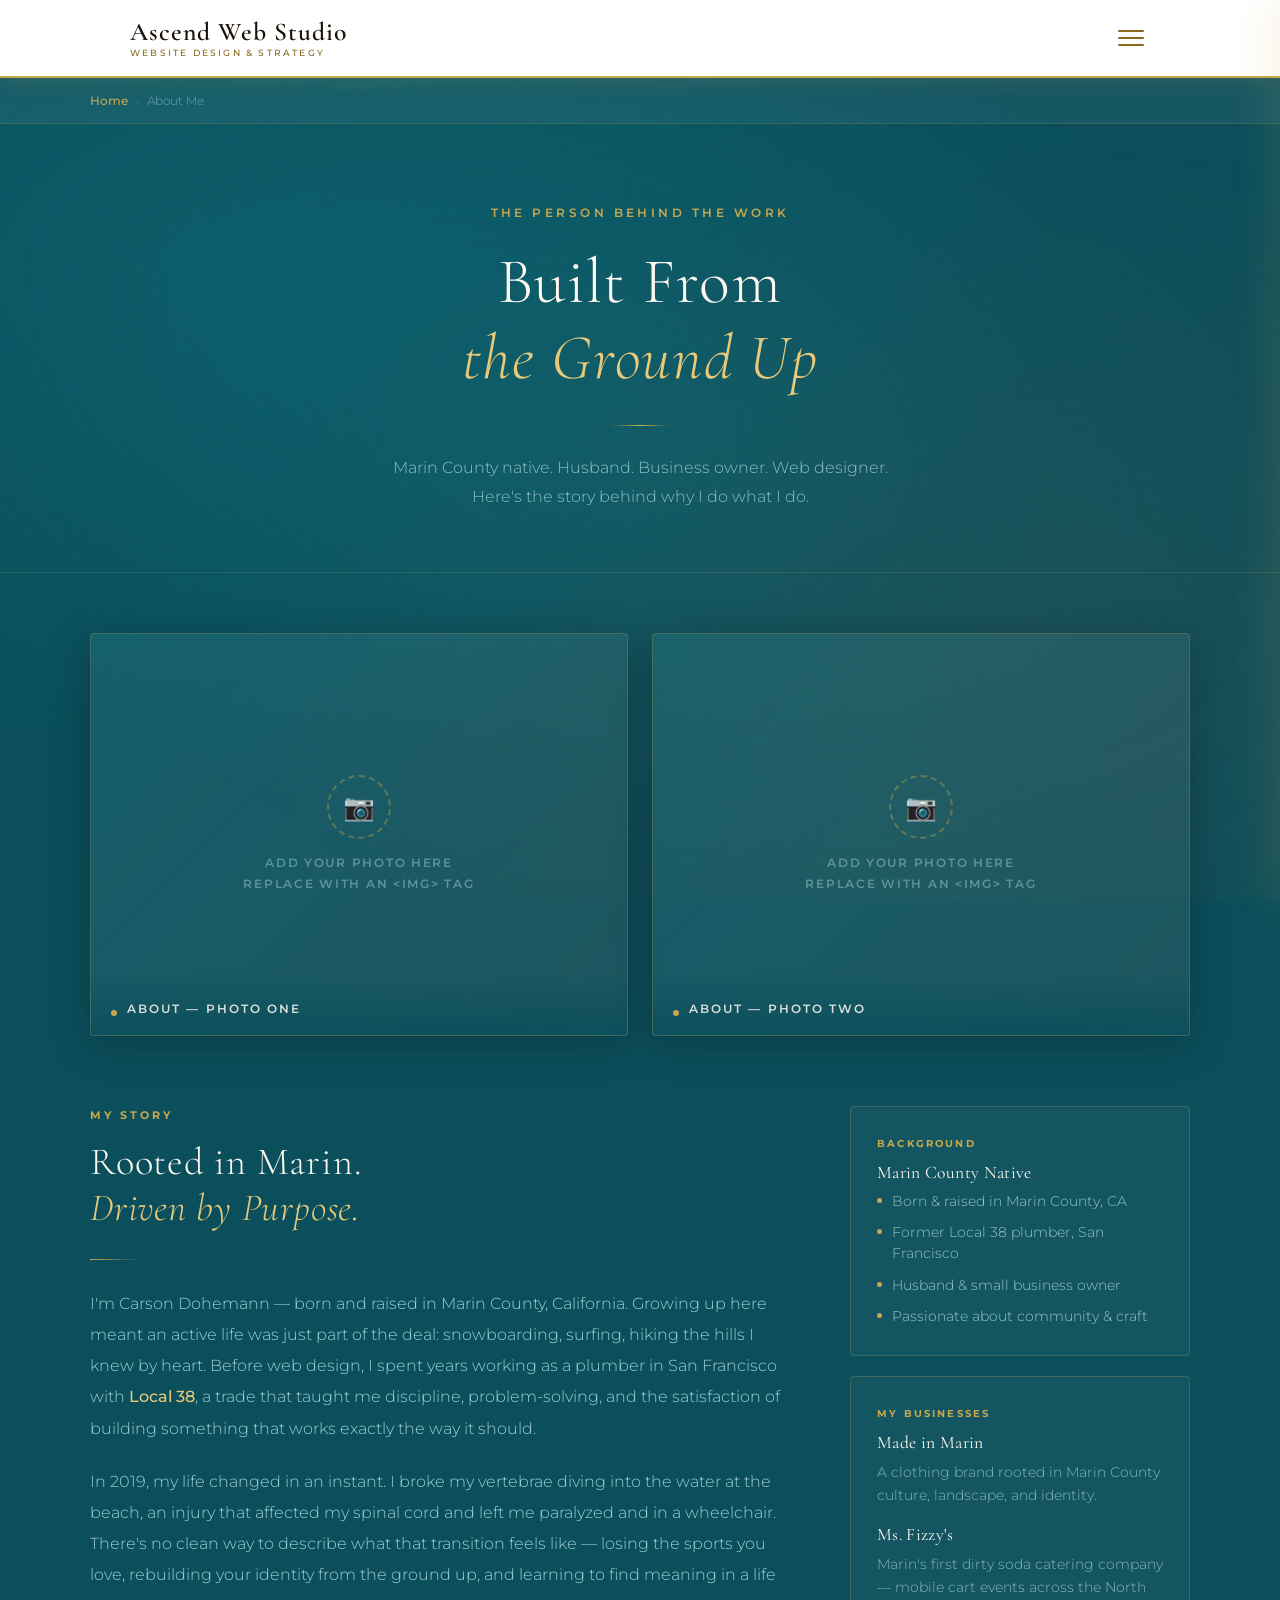
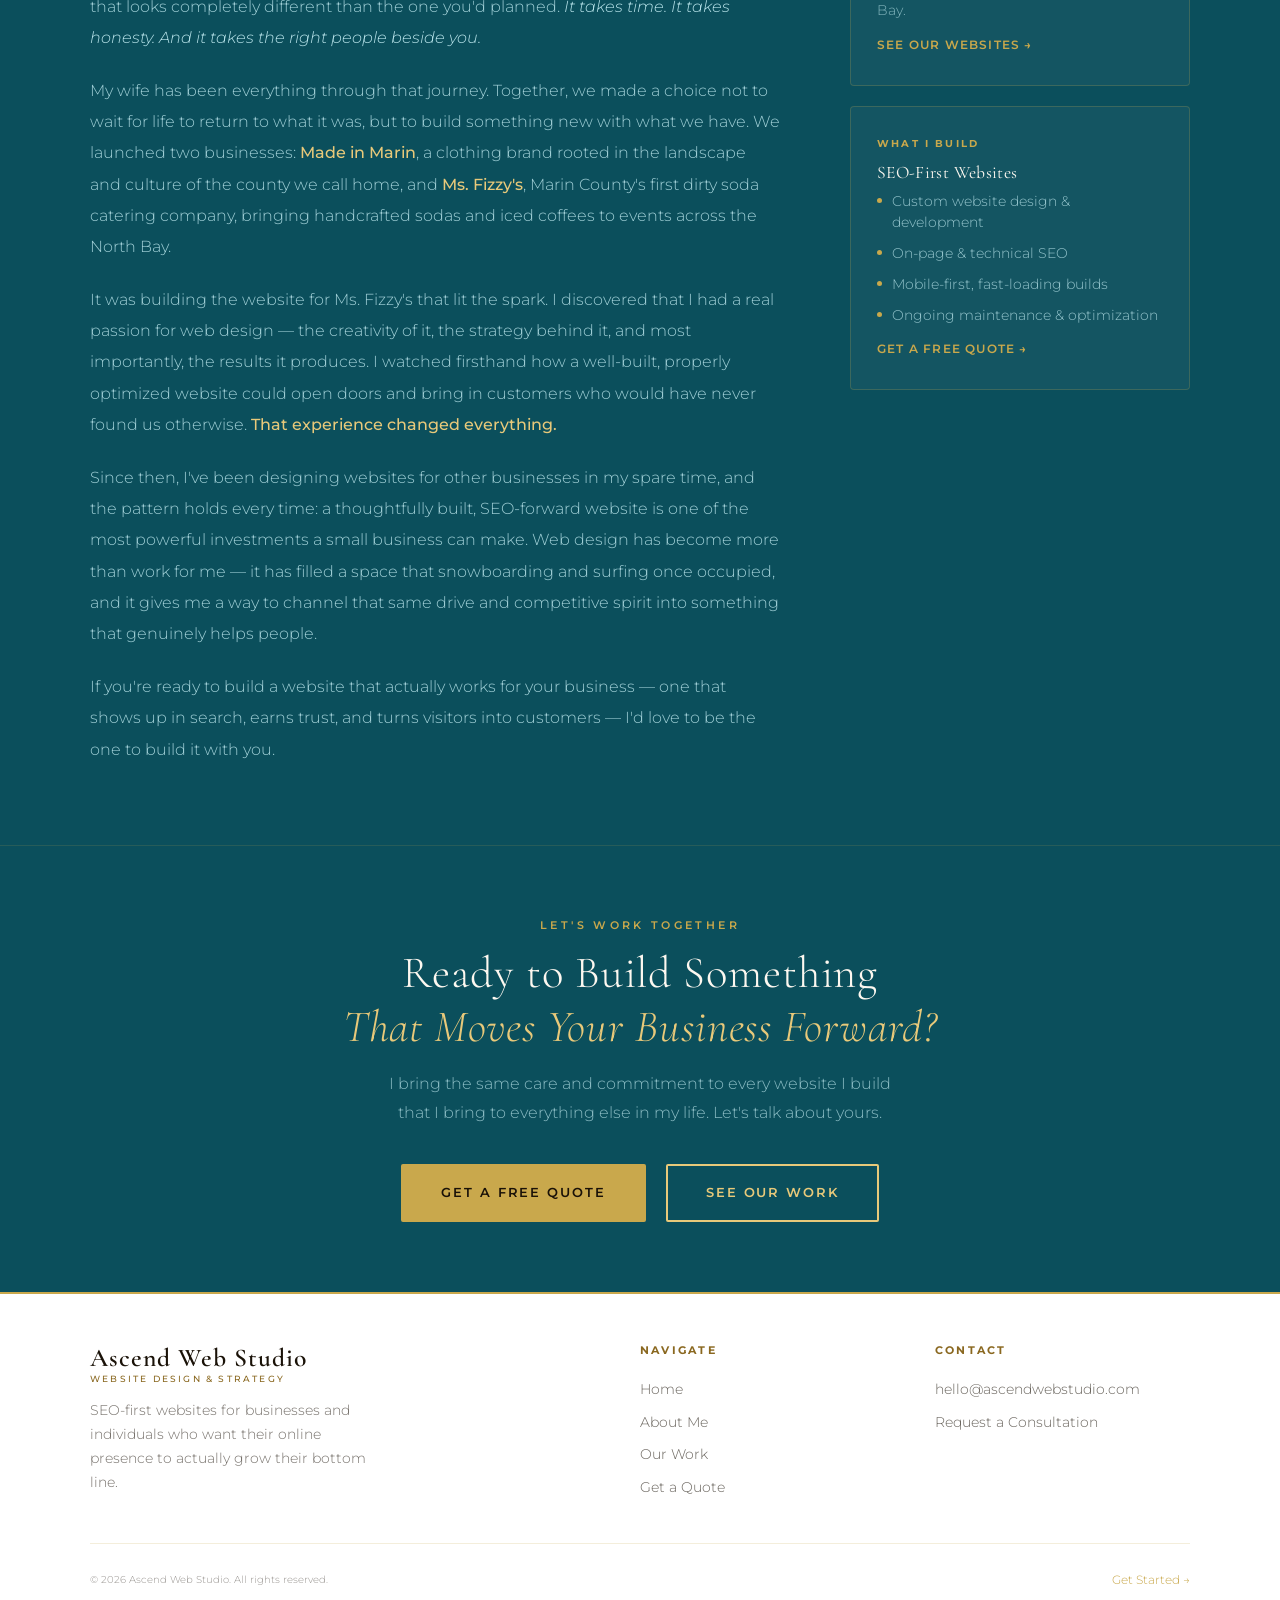
==== about.html @ d716c90d "Add about.html with personal and business details" ====
<!DOCTYPE html>
<html lang="en">
<head>
  <meta charset="UTF-8" />
  <meta name="viewport" content="width=device-width, initial-scale=1.0" />

  <!-- ══ Primary SEO ══ -->
  <title>About Carson Dohemann | Ascend Web Studio</title>
  <meta name="description" content="Meet Carson Dohemann — Marin County native, web designer, and founder of Ascend Web Studio. A story of resilience, passion, and building websites that grow businesses." />
  <meta name="keywords" content="Carson Dohemann, web designer Marin County, about Ascend Web Studio, SEO web design, Marin County web developer" />
  <meta name="robots" content="index, follow" />
  <link rel="canonical" href="https://ascendwebstudio.com/about.html" />
  <meta name="author" content="Carson Dohemann" />

  <!-- ══ Open Graph ══ -->
  <meta property="og:type" content="profile" />
  <meta property="og:url" content="https://ascendwebstudio.com/about.html" />
  <meta property="og:title" content="About Carson Dohemann | Ascend Web Studio" />
  <meta property="og:description" content="Marin County native, web designer, and founder of Ascend Web Studio. A story of resilience, passion, and building websites that grow real businesses." />
  <meta property="og:image" content="https://ascendwebstudio.com/og-image.jpg" />
  <meta property="og:locale" content="en_US" />
  <meta property="og:site_name" content="Ascend Web Studio" />

  <!-- ══ Twitter / X Card ══ -->
  <meta name="twitter:card" content="summary_large_image" />
  <meta name="twitter:title" content="About Carson Dohemann | Ascend Web Studio" />
  <meta name="twitter:description" content="Marin County native, web designer, and founder of Ascend Web Studio." />
  <meta name="twitter:image" content="https://ascendwebstudio.com/og-image.jpg" />

  <!-- ══ Mobile & PWA ══ -->
  <meta name="theme-color" content="#0b4f5c" />
  <meta name="apple-mobile-web-app-capable" content="yes" />
  <meta name="apple-mobile-web-app-title" content="Ascend Web Studio" />

  <!-- ══ Fonts ══ -->
  <link rel="preconnect" href="https://fonts.googleapis.com" />
  <link rel="preconnect" href="https://fonts.gstatic.com" crossorigin />
  <link href="https://fonts.googleapis.com/css2?family=Cormorant+Garamond:ital,wght@0,300;0,400;0,600;1,300;1,400&family=Montserrat:wght@300;400;500;600;700&display=swap" rel="stylesheet" />

  <link rel="stylesheet" href="style.css" />

  <!-- ══ Structured Data: Person ══ -->
  <script type="application/ld+json">
  {
    "@context": "https://schema.org",
    "@type": "Person",
    "name": "Carson Dohemann",
    "jobTitle": "Web Designer & SEO Strategist",
    "description": "Marin County native and founder of Ascend Web Studio, building SEO-first websites for small businesses.",
    "url": "https://ascendwebstudio.com/about.html",
    "worksFor": {
      "@type": "Organization",
      "name": "Ascend Web Studio",
      "url": "https://ascendwebstudio.com"
    },
    "knowsAbout": ["SEO", "Web Design", "Website Maintenance", "Small Business Marketing"],
    "address": {
      "@type": "PostalAddress",
      "addressRegion": "CA",
      "addressLocality": "Marin County",
      "addressCountry": "US"
    }
  }
  </script>

  <!-- ══ Breadcrumb Schema ══ -->
  <script type="application/ld+json">
  {
    "@context": "https://schema.org",
    "@type": "BreadcrumbList",
    "itemListElement": [
      {
        "@type": "ListItem",
        "position": 1,
        "name": "Home",
        "item": "https://ascendwebstudio.com/"
      },
      {
        "@type": "ListItem",
        "position": 2,
        "name": "About",
        "item": "https://ascendwebstudio.com/about.html"
      }
    ]
  }
  </script>

  <style>
    /* ══════════════════════════════════════════
       ABOUT PAGE — teal body, gold & white accents
       ══════════════════════════════════════════ */

    /* ── Breadcrumb ── */
    .breadcrumb {
      background: rgba(255,255,255,0.05);
      border-bottom: 1px solid rgba(201,168,76,0.2);
      padding: 12px 40px;
      position: relative;
      z-index: 1;
    }
    .breadcrumb-inner {
      max-width: var(--max-width);
      margin: 0 auto;
      display: flex;
      align-items: center;
      gap: 8px;
      font-size: 0.78rem;
      color: rgba(192,234,240,0.5);
      font-family: var(--font-body);
    }
    .breadcrumb-inner a { color: var(--gold); font-weight: 500; }
    .breadcrumb-inner a:hover { color: var(--gold-light); }
    .breadcrumb-sep { color: rgba(192,234,240,0.3); }

    /* ── Page Hero ── */
    .about-page-hero {
      padding: 80px 40px 60px;
      text-align: center;
      position: relative;
      z-index: 1;
      border-bottom: 1px solid rgba(201,168,76,0.15);
    }
    .about-page-hero h1 {
      color: var(--cream);
      margin-bottom: 14px;
    }
    .about-page-hero h1 em {
      font-style: italic;
      color: var(--gold-light);
    }
    .about-page-hero p {
      color: rgba(192,234,240,0.7);
      max-width: 540px;
      margin: 0 auto;
    }

    /* ── Photo pair ── */
    .photo-section {
      padding: 60px 40px 0;
      position: relative;
      z-index: 1;
    }
    .photo-grid {
      max-width: var(--max-width);
      margin: 0 auto;
      display: grid;
      grid-template-columns: 1fr 1fr;
      gap: 24px;
    }
    .photo-card {
      position: relative;
      border-radius: 4px;
      overflow: hidden;
      border: 1px solid rgba(201,168,76,0.25);
      box-shadow: 0 8px 40px rgba(0,0,0,0.25);
      aspect-ratio: 4 / 3;
      background: rgba(255,255,255,0.04);
    }
    .photo-card img {
      width: 100%;
      height: 100%;
      object-fit: cover;
      display: block;
      transition: transform 0.5s ease;
    }
    .photo-card:hover img {
      transform: scale(1.03);
    }
    /* Placeholder when no real photo yet */
    .photo-placeholder {
      width: 100%;
      height: 100%;
      display: flex;
      flex-direction: column;
      align-items: center;
      justify-content: center;
      gap: 14px;
      background: linear-gradient(135deg, rgba(26,154,170,0.12), rgba(139,94,60,0.08));
      min-height: 280px;
    }
    .photo-placeholder-icon {
      width: 64px;
      height: 64px;
      border-radius: 50%;
      border: 2px dashed rgba(201,168,76,0.4);
      display: flex;
      align-items: center;
      justify-content: center;
      font-size: 1.6rem;
    }
    .photo-placeholder p {
      font-size: 0.72rem;
      font-weight: 600;
      letter-spacing: 0.15em;
      text-transform: uppercase;
      color: rgba(192,234,240,0.4);
      text-align: center;
      padding: 0 20px;
    }
    /* Caption bar */
    .photo-caption {
      position: absolute;
      bottom: 0;
      left: 0;
      right: 0;
      background: linear-gradient(to top, rgba(11,79,92,0.92) 0%, transparent 100%);
      padding: 28px 20px 16px;
      display: flex;
      align-items: flex-end;
      gap: 10px;
    }
    .photo-caption-dot {
      width: 6px;
      height: 6px;
      border-radius: 50%;
      background: var(--gold);
      flex-shrink: 0;
      margin-bottom: 3px;
    }
    .photo-caption-text {
      font-family: var(--font-body);
      font-size: 0.72rem;
      font-weight: 600;
      letter-spacing: 0.18em;
      text-transform: uppercase;
      color: rgba(253,248,240,0.85);
    }

    /* ── Story section ── */
    .story-section {
      padding: 70px 40px 80px;
      position: relative;
      z-index: 1;
    }
    .story-inner {
      max-width: var(--max-width);
      margin: 0 auto;
      display: grid;
      grid-template-columns: 1fr 340px;
      gap: 70px;
      align-items: start;
    }

    /* Main story text */
    .story-text {}
    .story-eyebrow {
      font-family: var(--font-body);
      font-size: 0.68rem;
      font-weight: 700;
      letter-spacing: 0.28em;
      text-transform: uppercase;
      color: var(--gold);
      display: block;
      margin-bottom: 14px;
    }
    .story-text h2 {
      color: var(--cream);
      margin-bottom: 28px;
      font-size: clamp(1.8rem, 3vw, 2.4rem);
    }
    .story-text h2 em {
      font-style: italic;
      color: var(--gold-light);
    }
    .story-divider {
      width: 50px;
      height: 1px;
      background: linear-gradient(to right, var(--gold), transparent);
      margin-bottom: 28px;
    }
    .story-body p {
      color: rgba(192,234,240,0.82);
      font-size: 1rem;
      line-height: 1.95;
      margin-bottom: 22px;
    }
    .story-body p:last-child { margin-bottom: 0; }
    .story-body strong {
      color: var(--gold-light);
      font-weight: 500;
    }
    .story-body em {
      font-style: italic;
      color: rgba(192,234,240,0.95);
    }

    /* Sidebar */
    .story-sidebar {
      display: flex;
      flex-direction: column;
      gap: 20px;
    }
    .sidebar-card {
      background: rgba(255,255,255,0.04);
      border: 1px solid rgba(201,168,76,0.22);
      border-radius: 4px;
      padding: 28px 26px;
      transition: border-color 0.3s ease;
    }
    .sidebar-card:hover {
      border-color: rgba(201,168,76,0.45);
    }
    .sidebar-card-label {
      font-family: var(--font-body);
      font-size: 0.62rem;
      font-weight: 700;
      letter-spacing: 0.22em;
      text-transform: uppercase;
      color: var(--gold);
      display: block;
      margin-bottom: 10px;
    }
    .sidebar-card h3 {
      font-family: var(--font-display);
      font-size: 1.1rem;
      font-weight: 400;
      color: var(--cream);
      margin-bottom: 8px;
    }
    .sidebar-card p {
      font-size: 0.86rem;
      color: rgba(192,234,240,0.65);
      line-height: 1.7;
    }
    .sidebar-card a {
      display: inline-flex;
      align-items: center;
      gap: 6px;
      font-size: 0.75rem;
      font-weight: 600;
      letter-spacing: 0.1em;
      text-transform: uppercase;
      color: var(--gold);
      margin-top: 12px;
      transition: gap 0.2s ease;
    }
    .sidebar-card a:hover { gap: 10px; }

    /* Values list */
    .values-list {
      list-style: none;
      display: flex;
      flex-direction: column;
      gap: 10px;
      margin-top: 4px;
    }
    .values-list li {
      display: flex;
      align-items: flex-start;
      gap: 10px;
      font-size: 0.88rem;
      color: rgba(192,234,240,0.75);
      line-height: 1.5;
    }
    .values-list li::before {
      content: '';
      width: 5px;
      height: 5px;
      border-radius: 50%;
      background: var(--gold);
      flex-shrink: 0;
      margin-top: 7px;
    }

    /* ── CTA strip ── */
    .about-cta {
      padding: 70px 40px;
      text-align: center;
      border-top: 1px solid rgba(201,168,76,0.15);
      position: relative;
      z-index: 1;
    }
    .about-cta h2 {
      color: var(--cream);
      margin-bottom: 16px;
    }
    .about-cta h2 em {
      font-style: italic;
      color: var(--gold-light);
    }
    .about-cta p {
      color: rgba(192,234,240,0.7);
      max-width: 520px;
      margin: 0 auto 36px;
    }

    /* ── Responsive ── */
    @media (max-width: 900px) {
      .story-inner {
        grid-template-columns: 1fr;
        gap: 40px;
      }
      .story-sidebar {
        flex-direction: row;
        flex-wrap: wrap;
      }
      .sidebar-card { flex: 1 1 240px; }
    }

    @media (max-width: 640px) {
      .photo-grid {
        grid-template-columns: 1fr;
        gap: 16px;
      }
      .photo-section { padding: 40px 16px 0; }
      .story-section { padding: 50px 16px 60px; }
      .about-page-hero { padding: 60px 20px 50px; }
      .about-cta { padding: 50px 20px; }
      .breadcrumb { padding: 10px 20px; }
      .story-sidebar { flex-direction: column; }
    }
  </style>
</head>

<body>

  <a href="#main-content" class="skip-link">Skip to main content</a>

  <!-- ══════════════════ HEADER ══════════════════ -->
  <header role="banner">
    <div class="header-inner">
      <a href="index.html" class="logo" aria-label="Ascend Web Studio — Go to homepage">
        Ascend Web Studio
        <span>Website Design &amp; Strategy</span>
      </a>
      <button
        class="hamburger"
        id="hamburger"
        aria-label="Open navigation menu"
        aria-expanded="false"
        aria-controls="navDropdown">
        <span class="bar" aria-hidden="true"></span>
        <span class="bar" aria-hidden="true"></span>
        <span class="bar" aria-hidden="true"></span>
      </button>
    </div>
  </header>

  <div class="nav-overlay" id="navOverlay" aria-hidden="true"></div>
  <nav class="nav-dropdown" id="navDropdown" aria-label="Primary navigation" aria-hidden="true">
    <a href="index.html">Home</a>
    <a href="about.html" aria-current="page">About Me</a>
    <a href="references.html">Our Work</a>
    <a href="quote.html" class="nav-cta">Get a Quote</a>
  </nav>

  <!-- ══════════════════ MAIN ══════════════════ -->
  <main id="main-content">

    <!-- Breadcrumb -->
    <nav class="breadcrumb" aria-label="Breadcrumb">
      <div class="breadcrumb-inner">
        <a href="index.html">Home</a>
        <span class="breadcrumb-sep" aria-hidden="true">›</span>
        <span aria-current="page">About Me</span>
      </div>
    </nav>

    <!-- Page Hero -->
    <section class="about-page-hero" aria-labelledby="about-heading">
      <span class="hero-eyebrow reveal">The Person Behind the Work</span>
      <h1 class="reveal" id="about-heading">
        Built From<br><em>the Ground Up</em>
      </h1>
      <div class="hero-divider reveal" aria-hidden="true"></div>
      <p class="reveal">
        Marin County native. Husband. Business owner. Web designer.
        Here's the story behind why I do what I do.
      </p>
    </section>

    <!-- Photos -->
    <section class="photo-section" aria-label="Photos of Carson Dohemann">
      <div class="photo-grid">

        <figure class="photo-card reveal">
          <!--
            PHOTO 1: Replace the div below with:
            <img src="your-photo-1.jpg" alt="Carson Dohemann — [describe the photo]" loading="lazy" />
          -->
          <div class="photo-placeholder" role="img" aria-label="Photo placeholder — About Photo One">
            <div class="photo-placeholder-icon" aria-hidden="true">📷</div>
            <p>Add your photo here<br>replace with an &lt;img&gt; tag</p>
          </div>
          <figcaption class="photo-caption">
            <span class="photo-caption-dot" aria-hidden="true"></span>
            <span class="photo-caption-text">About — Photo One</span>
          </figcaption>
        </figure>

        <figure class="photo-card reveal">
          <!--
            PHOTO 2: Replace the div below with:
            <img src="your-photo-2.jpg" alt="Carson Dohemann — [describe the photo]" loading="lazy" />
          -->
          <div class="photo-placeholder" role="img" aria-label="Photo placeholder — About Photo Two">
            <div class="photo-placeholder-icon" aria-hidden="true">📷</div>
            <p>Add your photo here<br>replace with an &lt;img&gt; tag</p>
          </div>
          <figcaption class="photo-caption">
            <span class="photo-caption-dot" aria-hidden="true"></span>
            <span class="photo-caption-text">About — Photo Two</span>
          </figcaption>
        </figure>

      </div>
    </section>

    <!-- Story -->
    <section class="story-section" aria-labelledby="story-heading">
      <div class="story-inner">

        <!-- Main narrative -->
        <div class="story-text reveal">
          <span class="story-eyebrow">My Story</span>
          <h2 id="story-heading">
            Rooted in Marin.<br><em>Driven by Purpose.</em>
          </h2>
          <div class="story-divider" aria-hidden="true"></div>

          <div class="story-body">
            <p>
              I'm Carson Dohemann — born and raised in Marin County, California.
              Growing up here meant an active life was just part of the deal:
              snowboarding, surfing, hiking the hills I knew by heart. Before
              web design, I spent years working as a plumber in San Francisco with
              <strong>Local 38</strong>, a trade that taught me discipline,
              problem-solving, and the satisfaction of building something that
              works exactly the way it should.
            </p>

            <p>
              In 2019, my life changed in an instant. I broke my vertebrae diving
              into the water at the beach, an injury that affected my spinal cord
              and left me paralyzed and in a wheelchair. There's no clean way to
              describe what that transition feels like — losing the sports you love,
              rebuilding your identity from the ground up, and learning to find
              meaning in a life that looks completely different than the one you'd
              planned. <em>It takes time. It takes honesty. And it takes the right
              people beside you.</em>
            </p>

            <p>
              My wife has been everything through that journey. Together, we made a
              choice not to wait for life to return to what it was, but to build
              something new with what we have. We launched two businesses:
              <strong>Made in Marin</strong>, a clothing brand rooted in the
              landscape and culture of the county we call home, and
              <strong>Ms. Fizzy's</strong>, Marin County's first dirty soda
              catering company, bringing handcrafted sodas and iced coffees to
              events across the North Bay.
            </p>

            <p>
              It was building the website for Ms. Fizzy's that lit the spark.
              I discovered that I had a real passion for web design — the
              creativity of it, the strategy behind it, and most importantly,
              the results it produces. I watched firsthand how a well-built,
              properly optimized website could open doors and bring in customers
              who would have never found us otherwise. <strong>That experience
              changed everything.</strong>
            </p>

            <p>
              Since then, I've been designing websites for other businesses in my
              spare time, and the pattern holds every time: a thoughtfully built,
              SEO-forward website is one of the most powerful investments a small
              business can make. Web design has become more than work for me —
              it has filled a space that snowboarding and surfing once occupied,
              and it gives me a way to channel that same drive and competitive
              spirit into something that genuinely helps people.
            </p>

            <p>
              If you're ready to build a website that actually works for your
              business — one that shows up in search, earns trust, and turns
              visitors into customers — I'd love to be the one to build it with you.
            </p>
          </div>
        </div>

        <!-- Sidebar -->
        <aside class="story-sidebar" aria-label="Quick facts about Carson">

          <div class="sidebar-card reveal">
            <span class="sidebar-card-label">Background</span>
            <h3>Marin County Native</h3>
            <ul class="values-list" aria-label="Background details">
              <li>Born &amp; raised in Marin County, CA</li>
              <li>Former Local 38 plumber, San Francisco</li>
              <li>Husband &amp; small business owner</li>
              <li>Passionate about community &amp; craft</li>
            </ul>
          </div>

          <div class="sidebar-card reveal">
            <span class="sidebar-card-label">My Businesses</span>
            <h3>Made in Marin</h3>
            <p>A clothing brand rooted in Marin County culture, landscape, and identity.</p>
            <h3 style="margin-top: 16px;">Ms. Fizzy's</h3>
            <p>Marin's first dirty soda catering company — mobile cart events across the North Bay.</p>
            <a href="references.html">See our websites →</a>
          </div>

          <div class="sidebar-card reveal">
            <span class="sidebar-card-label">What I Build</span>
            <h3>SEO-First Websites</h3>
            <ul class="values-list" aria-label="Services">
              <li>Custom website design &amp; development</li>
              <li>On-page &amp; technical SEO</li>
              <li>Mobile-first, fast-loading builds</li>
              <li>Ongoing maintenance &amp; optimization</li>
            </ul>
            <a href="quote.html">Get a free quote →</a>
          </div>

        </aside>

      </div>
    </section>

    <!-- CTA -->
    <section class="about-cta" aria-labelledby="about-cta-heading">
      <div class="container">
        <span class="section-label reveal">Let's Work Together</span>
        <h2 class="reveal" id="about-cta-heading">
          Ready to Build Something<br><em>That Moves Your Business Forward?</em>
        </h2>
        <p class="reveal">
          I bring the same care and commitment to every website I build that I bring
          to everything else in my life. Let's talk about yours.
        </p>
        <div class="cta-group reveal">
          <a href="quote.html" class="btn btn-gold">Get a Free Quote</a>
          <a href="references.html" class="btn btn-outline">See Our Work</a>
        </div>
      </div>
    </section>

  </main>

  <!-- ══════════════════ FOOTER ══════════════════ -->
  <footer role="contentinfo">
    <div class="footer-inner">
      <div class="footer-brand">
        <a href="index.html" class="logo" aria-label="Ascend Web Studio — Home">
          Ascend Web Studio
          <span>Website Design &amp; Strategy</span>
        </a>
        <p>
          SEO-first websites for businesses and individuals who want their
          online presence to actually grow their bottom line.
        </p>
      </div>
      <nav class="footer-col" aria-label="Footer site links">
        <h4>Navigate</h4>
        <a href="index.html">Home</a>
        <a href="about.html" aria-current="page">About Me</a>
        <a href="references.html">Our Work</a>
        <a href="quote.html">Get a Quote</a>
      </nav>
      <div class="footer-col">
        <h4>Contact</h4>
        <a href="mailto:hello@ascendwebstudio.com">hello@ascendwebstudio.com</a>
        <a href="quote.html">Request a Consultation</a>
      </div>
    </div>
    <div class="footer-bottom">
      <p><small>&copy; 2026 Ascend Web Studio. All rights reserved.</small></p>
      <a href="quote.html">Get Started →</a>
    </div>
  </footer>

  <!-- ══════════════════ SCRIPTS ══════════════════ -->
  <script>
    const prefersReduced = window.matchMedia('(prefers-reduced-motion: reduce)').matches;

    const hamburger = document.getElementById('hamburger');
    const navDropdown = document.getElementById('navDropdown');
    const navOverlay = document.getElementById('navOverlay');

    function toggleNav(open) {
      hamburger.classList.toggle('open', open);
      hamburger.setAttribute('aria-expanded', String(open));
      navDropdown.classList.toggle('open', open);
      navDropdown.setAttribute('aria-hidden', String(!open));
      navOverlay.setAttribute('aria-hidden', String(!open));
      navOverlay.classList.toggle('open', open);
      document.body.style.overflow = open ? 'hidden' : '';
      if (open) {
        const firstLink = navDropdown.querySelector('a');
        if (firstLink) firstLink.focus();
      } else {
        hamburger.focus();
      }
    }

    hamburger.addEventListener('click', () => toggleNav(!hamburger.classList.contains('open')));
    navOverlay.addEventListener('click', () => toggleNav(false));
    document.addEventListener('keydown', (e) => { if (e.key === 'Escape') toggleNav(false); });

    navDropdown.addEventListener('keydown', (e) => {
      if (e.key !== 'Tab') return;
      const focusable = Array.from(navDropdown.querySelectorAll('a'));
      const first = focusable[0];
      const last = focusable[focusable.length - 1];
      if (e.shiftKey && document.activeElement === first) {
        e.preventDefault(); last.focus();
      } else if (!e.shiftKey && document.activeElement === last) {
        e.preventDefault(); first.focus();
      }
    });

    if (prefersReduced) {
      document.querySelectorAll('.reveal').forEach(el => el.classList.add('visible'));
    } else {
      const observer = new IntersectionObserver((entries) => {
        entries.forEach((entry, i) => {
          if (entry.isIntersecting) {
            setTimeout(() => entry.target.classList.add('visible'), i * 90);
            observer.unobserve(entry.target);
          }
        });
      }, { threshold: 0.08, rootMargin: '0px 0px -40px 0px' });
      document.querySelectorAll('.reveal').forEach(el => observer.observe(el));
    }
  </script>

</body>
</html>
---- style.css ----
/* ============================================================
   STYLE.CSS — Web Design Co.
   Colors inspired by:
   - Body: teal/cyan marble with copper veining
   - Header/Footer: white & gold luxury kitchen
   ============================================================ */

@import url('https://fonts.googleapis.com/css2?family=Cormorant+Garamond:ital,wght@0,300;0,400;0,600;1,300;1,400&family=Montserrat:wght@300;400;500;600;700&display=swap');

/* ── CSS Variables ── */
:root {
  /* Body palette — teal marble */
  --teal-deep:       #0d6e7a;
  --teal-mid:        #1a9aaa;
  --teal-light:      #5ec8d6;
  --teal-pale:       #c0eaf0;
  --copper:          #8b5e3c;
  --copper-light:    #c4915a;
  --copper-dark:     #4a2e1a;
  --body-bg:         #0b4f5c;

  /* Header / Footer palette — white & gold */
  --header-bg:       #ffffff;
  --gold:            #c9a84c;
  --gold-light:      #e8c97a;
  --gold-dark:       #8a6820;
  --cream:           #fdf8f0;
  --off-white:       #f5efe4;
  --dark-text:       #1a1208;

  /* Typography */
  --font-display:    'Cormorant Garamond', Georgia, serif;
  --font-body:       'Montserrat', 'Segoe UI', sans-serif;

  /* Spacing */
  --section-pad:     80px 40px;
  --max-width:       1100px;

  /* Transitions */
  --transition:      0.3s cubic-bezier(0.4, 0, 0.2, 1);
}

/* ── Skip link (accessibility + SEO crawlability) ── */
.skip-link {
  position: absolute;
  top: -100px;
  left: 16px;
  background: var(--gold);
  color: var(--dark-text);
  font-family: var(--font-body);
  font-size: 0.85rem;
  font-weight: 700;
  padding: 12px 20px;
  border-radius: 2px;
  z-index: 9999;
  transition: top 0.2s;
}
.skip-link:focus {
  top: 16px;
}

/* ── Screen-reader only (hides visually but keeps in DOM for SEO/a11y) ── */
.sr-only {
  position: absolute;
  width: 1px;
  height: 1px;
  padding: 0;
  margin: -1px;
  overflow: hidden;
  clip: rect(0,0,0,0);
  white-space: nowrap;
  border: 0;
}

/* ── Global focus-visible (keyboard navigation) ── */
:focus-visible {
  outline: 3px solid var(--gold);
  outline-offset: 3px;
  border-radius: 2px;
}

/* ── Reset & Base ── */
*, *::before, *::after {
  box-sizing: border-box;
  margin: 0;
  padding: 0;
}

html {
  scroll-behavior: smooth;
}

body {
  font-family: var(--font-body);
  font-weight: 300;
  background-color: var(--body-bg);
  color: var(--teal-pale);
  line-height: 1.7;
  overflow-x: hidden;
}

/* ── Background texture effect (mimics the teal marble) ── */
body::before {
  content: '';
  position: fixed;
  inset: 0;
  background:
    radial-gradient(ellipse at 20% 30%, rgba(26,154,170,0.18) 0%, transparent 55%),
    radial-gradient(ellipse at 80% 70%, rgba(139,94,60,0.12) 0%, transparent 55%),
    radial-gradient(ellipse at 50% 50%, rgba(13,110,122,0.25) 0%, transparent 70%);
  pointer-events: none;
  z-index: 0;
}

/* ── Typography ── */
h1, h2, h3, h4 {
  font-family: var(--font-display);
  font-weight: 300;
  letter-spacing: 0.02em;
  line-height: 1.2;
}

h1 { font-size: clamp(2.4rem, 5vw, 4rem); }
h2 { font-size: clamp(1.8rem, 3.5vw, 2.8rem); }
h3 { font-size: clamp(1.2rem, 2.5vw, 1.6rem); }

p {
  font-size: clamp(0.9rem, 1.5vw, 1rem);
  font-weight: 300;
  line-height: 1.8;
}

a {
  text-decoration: none;
  color: inherit;
  transition: color var(--transition);
}

/* ── Utility ── */
.container {
  max-width: var(--max-width);
  margin: 0 auto;
  padding: 0 24px;
  position: relative;
  z-index: 1;
}

.gold-accent {
  color: var(--gold);
}

/* ── HEADER ── */
header {
  background: var(--header-bg);
  border-bottom: 2px solid var(--gold);
  position: sticky;
  top: 0;
  z-index: 1000;
  box-shadow: 0 2px 20px rgba(201,168,76,0.15);
}

.header-inner {
  display: flex;
  align-items: center;
  justify-content: space-between;
  padding: 18px 40px;
  max-width: var(--max-width);
  margin: 0 auto;
}

/* Logo */
.logo {
  font-family: var(--font-display);
  font-size: 1.6rem;
  font-weight: 600;
  color: var(--dark-text);
  letter-spacing: 0.04em;
  display: flex;
  flex-direction: column;
  line-height: 1.1;
}

.logo span {
  font-size: 0.55rem;
  font-family: var(--font-body);
  font-weight: 500;
  letter-spacing: 0.25em;
  text-transform: uppercase;
  color: var(--gold-dark);
  margin-top: 2px;
}

/* ── Hamburger Menu ── */
.hamburger {
  display: flex;
  flex-direction: column;
  gap: 5px;
  cursor: pointer;
  padding: 6px;
  background: none;
  border: none;
  z-index: 1100;
}

.hamburger .bar {
  width: 26px;
  height: 2px;
  background: var(--gold-dark);
  border-radius: 2px;
  transition: all var(--transition);
  transform-origin: center;
}

.hamburger.open .bar:nth-child(1) {
  transform: translateY(7px) rotate(45deg);
}
.hamburger.open .bar:nth-child(2) {
  opacity: 0;
  transform: scaleX(0);
}
.hamburger.open .bar:nth-child(3) {
  transform: translateY(-7px) rotate(-45deg);
}

/* ── Dropdown Nav ── */
.nav-overlay {
  position: fixed;
  inset: 0;
  background: rgba(11,79,92,0.0);
  z-index: 999;
  opacity: 0;
  pointer-events: none;
  transition: opacity var(--transition);
}

.nav-overlay.open {
  opacity: 1;
  pointer-events: all;
}

.nav-dropdown {
  position: fixed;
  top: 0;
  right: 0;
  height: 100vh;
  width: 300px;
  background: var(--header-bg);
  border-left: 2px solid var(--gold);
  z-index: 1050;
  transform: translateX(100%);
  transition: transform 0.4s cubic-bezier(0.4, 0, 0.2, 1);
  display: flex;
  flex-direction: column;
  padding: 100px 40px 60px;
  box-shadow: -8px 0 40px rgba(201,168,76,0.15);
}

.nav-dropdown.open {
  transform: translateX(0);
}

.nav-dropdown a {
  font-family: var(--font-display);
  font-size: 1.8rem;
  font-weight: 300;
  color: var(--dark-text);
  padding: 12px 0;
  border-bottom: 1px solid rgba(201,168,76,0.2);
  letter-spacing: 0.02em;
  transition: color var(--transition), padding-left var(--transition);
}

.nav-dropdown a:last-child {
  border-bottom: none;
}

.nav-dropdown a:hover {
  color: var(--gold);
  padding-left: 8px;
}

.nav-dropdown .nav-cta {
  margin-top: 30px;
  background: var(--gold);
  color: var(--dark-text);
  padding: 14px 28px;
  text-align: center;
  font-family: var(--font-body);
  font-size: 0.85rem;
  font-weight: 600;
  letter-spacing: 0.12em;
  text-transform: uppercase;
  border-radius: 2px;
  transition: background var(--transition);
  border-bottom: none;
}

.nav-dropdown .nav-cta:hover {
  background: var(--gold-dark);
  color: #fff;
  padding-left: 28px;
}

/* ── HERO SECTION ── */
.hero {
  padding: 120px 40px 100px;
  text-align: center;
  position: relative;
  z-index: 1;
}

.hero-eyebrow {
  font-family: var(--font-body);
  font-size: 0.72rem;
  font-weight: 600;
  letter-spacing: 0.3em;
  text-transform: uppercase;
  color: var(--gold);
  margin-bottom: 20px;
  display: block;
}

.hero h1 {
  color: var(--cream);
  margin-bottom: 24px;
  text-shadow: 0 2px 30px rgba(0,0,0,0.3);
}

.hero h1 em {
  font-style: italic;
  color: var(--gold-light);
}

.hero-divider {
  width: 60px;
  height: 1px;
  background: linear-gradient(to right, transparent, var(--gold), transparent);
  margin: 28px auto;
}

.hero p {
  max-width: 680px;
  margin: 0 auto 50px;
  color: var(--teal-pale);
  font-size: 1.05rem;
  font-weight: 300;
}

/* ── CTA Buttons ── */
.cta-group {
  display: flex;
  gap: 20px;
  justify-content: center;
  flex-wrap: wrap;
}

.btn {
  display: inline-block;
  padding: 16px 38px;
  font-family: var(--font-body);
  font-size: 0.8rem;
  font-weight: 600;
  letter-spacing: 0.15em;
  text-transform: uppercase;
  border-radius: 2px;
  transition: all var(--transition);
  cursor: pointer;
}

.btn-gold {
  background: var(--gold);
  color: var(--dark-text);
  border: 2px solid var(--gold);
}

.btn-gold:hover {
  background: var(--gold-dark);
  border-color: var(--gold-dark);
  color: #fff;
  transform: translateY(-2px);
  box-shadow: 0 8px 25px rgba(201,168,76,0.3);
}

.btn-outline {
  background: transparent;
  color: var(--gold-light);
  border: 2px solid var(--gold-light);
}

.btn-outline:hover {
  background: rgba(201,168,76,0.12);
  transform: translateY(-2px);
  box-shadow: 0 8px 25px rgba(201,168,76,0.15);
}

/* ── FEATURE / VALUE SECTION ── */
.features {
  padding: var(--section-pad);
  position: relative;
  z-index: 1;
}

.features-grid {
  display: grid;
  grid-template-columns: repeat(auto-fit, minmax(280px, 1fr));
  gap: 32px;
  margin-top: 50px;
}

.feature-card {
  background: rgba(255,255,255,0.04);
  border: 1px solid rgba(201,168,76,0.2);
  border-radius: 4px;
  padding: 36px 32px;
  transition: all var(--transition);
  position: relative;
  overflow: hidden;
}

.feature-card::before {
  content: '';
  position: absolute;
  top: 0;
  left: 0;
  right: 0;
  height: 2px;
  background: linear-gradient(to right, var(--gold-dark), var(--gold-light), var(--gold-dark));
  opacity: 0;
  transition: opacity var(--transition);
}

.feature-card:hover {
  background: rgba(255,255,255,0.07);
  transform: translateY(-4px);
  box-shadow: 0 12px 40px rgba(0,0,0,0.2);
}

.feature-card:hover::before {
  opacity: 1;
}

.feature-icon {
  font-size: 1.8rem;
  margin-bottom: 16px;
  display: block;
}

.feature-card h3 {
  color: var(--gold-light);
  margin-bottom: 12px;
  font-size: 1.3rem;
}

.feature-card p {
  color: rgba(192,234,240,0.8);
  font-size: 0.92rem;
}

/* ── SECTION HEADINGS ── */
.section-label {
  font-family: var(--font-body);
  font-size: 0.7rem;
  font-weight: 600;
  letter-spacing: 0.3em;
  text-transform: uppercase;
  color: var(--gold);
  display: block;
  margin-bottom: 12px;
}

.section-title {
  color: var(--cream);
  margin-bottom: 16px;
}

.section-sub {
  color: rgba(192,234,240,0.75);
  max-width: 580px;
}

/* ── CTA SECTION (centered) ── */
.cta-section {
  padding: 80px 40px;
  text-align: center;
  position: relative;
  z-index: 1;
  border-top: 1px solid rgba(201,168,76,0.15);
  border-bottom: 1px solid rgba(201,168,76,0.15);
}

.cta-section h2 {
  color: var(--cream);
  margin-bottom: 16px;
}

.cta-section p {
  color: rgba(192,234,240,0.75);
  max-width: 560px;
  margin: 0 auto 40px;
}

/* ── FOOTER ── */
footer {
  background: var(--header-bg);
  border-top: 2px solid var(--gold);
  padding: 50px 40px 30px;
  position: relative;
  z-index: 1;
}

.footer-inner {
  max-width: var(--max-width);
  margin: 0 auto;
  display: grid;
  grid-template-columns: 2fr 1fr 1fr;
  gap: 40px;
  margin-bottom: 40px;
}

.footer-brand .logo {
  margin-bottom: 16px;
  display: inline-flex;
}

.footer-brand p {
  color: rgba(26,18,8,0.6);
  font-size: 0.88rem;
  line-height: 1.7;
  max-width: 280px;
}

.footer-col h4 {
  font-family: var(--font-body);
  font-size: 0.7rem;
  font-weight: 700;
  letter-spacing: 0.2em;
  text-transform: uppercase;
  color: var(--gold-dark);
  margin-bottom: 16px;
}

.footer-col a {
  display: block;
  color: rgba(26,18,8,0.65);
  font-size: 0.9rem;
  padding: 4px 0;
  transition: color var(--transition);
}

.footer-col a:hover {
  color: var(--gold);
}

.footer-bottom {
  max-width: var(--max-width);
  margin: 0 auto;
  padding-top: 24px;
  border-top: 1px solid rgba(201,168,76,0.2);
  display: flex;
  justify-content: space-between;
  align-items: center;
  flex-wrap: wrap;
  gap: 12px;
}

.footer-bottom p {
  font-size: 0.78rem;
  color: rgba(26,18,8,0.45);
}

.footer-bottom a {
  color: var(--gold);
  font-size: 0.78rem;
}

/* ── Page-specific: References page ── */
.references-grid {
  display: grid;
  grid-template-columns: repeat(auto-fill, minmax(300px, 1fr));
  gap: 24px;
  margin-top: 50px;
}

.ref-card {
  background: rgba(255,255,255,0.05);
  border: 1px solid rgba(201,168,76,0.2);
  border-radius: 4px;
  padding: 30px;
  transition: all var(--transition);
}

.ref-card:hover {
  transform: translateY(-4px);
  border-color: var(--gold);
  box-shadow: 0 12px 40px rgba(0,0,0,0.2);
}

.ref-card h3 {
  color: var(--gold-light);
  margin-bottom: 8px;
}

.ref-card p {
  color: rgba(192,234,240,0.7);
  font-size: 0.88rem;
  margin-bottom: 20px;
}

.ref-link {
  display: inline-flex;
  align-items: center;
  gap: 6px;
  font-size: 0.78rem;
  font-weight: 600;
  letter-spacing: 0.1em;
  text-transform: uppercase;
  color: var(--gold);
  border-bottom: 1px solid transparent;
  transition: border-color var(--transition);
}

.ref-link:hover {
  border-color: var(--gold);
}

/* ── Page-specific: Quote form ── */
.quote-form {
  max-width: 680px;
  margin: 50px auto 0;
}

.form-group {
  margin-bottom: 24px;
}

.form-group label {
  display: block;
  font-size: 0.72rem;
  font-weight: 600;
  letter-spacing: 0.15em;
  text-transform: uppercase;
  color: var(--gold-light);
  margin-bottom: 8px;
}

.form-group input,
.form-group textarea,
.form-group select {
  width: 100%;
  background: rgba(255,255,255,0.05);
  border: 1px solid rgba(201,168,76,0.3);
  border-radius: 2px;
  padding: 14px 18px;
  color: var(--teal-pale);
  font-family: var(--font-body);
  font-size: 0.92rem;
  font-weight: 300;
  transition: border-color var(--transition), background var(--transition);
  outline: none;
}

.form-group input::placeholder,
.form-group textarea::placeholder {
  color: rgba(192,234,240,0.3);
}

.form-group input:focus,
.form-group textarea:focus,
.form-group select:focus {
  border-color: var(--gold);
  background: rgba(255,255,255,0.08);
}

.form-group select option {
  background: var(--body-bg);
  color: var(--teal-pale);
}

.form-group textarea {
  min-height: 140px;
  resize: vertical;
}

.form-row {
  display: grid;
  grid-template-columns: 1fr 1fr;
  gap: 20px;
}

/* ── Page Hero (inner pages) ── */
.page-hero {
  padding: 80px 40px 60px;
  text-align: center;
  position: relative;
  z-index: 1;
  border-bottom: 1px solid rgba(201,168,76,0.15);
  margin-bottom: 60px;
}

.page-hero h1 {
  color: var(--cream);
  margin-bottom: 16px;
}

.page-hero p {
  color: rgba(192,234,240,0.75);
  max-width: 560px;
  margin: 0 auto;
}

/* ── About section ── */
.about-grid {
  display: grid;
  grid-template-columns: 1fr 1fr;
  gap: 60px;
  align-items: center;
  padding: var(--section-pad);
  position: relative;
  z-index: 1;
}

.about-text h2 {
  color: var(--cream);
  margin-bottom: 20px;
}

.about-text p {
  color: rgba(192,234,240,0.8);
  margin-bottom: 16px;
}

.about-visual {
  background: rgba(255,255,255,0.03);
  border: 1px solid rgba(201,168,76,0.2);
  border-radius: 4px;
  padding: 50px 40px;
  text-align: center;
}

.stat {
  margin-bottom: 28px;
}

.stat-number {
  font-family: var(--font-display);
  font-size: 3.5rem;
  font-weight: 300;
  color: var(--gold-light);
  line-height: 1;
}

.stat-label {
  font-size: 0.78rem;
  font-weight: 500;
  letter-spacing: 0.15em;
  text-transform: uppercase;
  color: rgba(192,234,240,0.6);
  margin-top: 4px;
}

/* ── Scroll animations ── */
.reveal {
  opacity: 0;
  transform: translateY(24px);
  transition: opacity 0.7s ease, transform 0.7s ease;
}

.reveal.visible {
  opacity: 1;
  transform: translateY(0);
}

/* ── Responsive ── */
@media (max-width: 768px) {
  .header-inner {
    padding: 16px 20px;
  }

  .hero {
    padding: 80px 20px 70px;
  }

  .features {
    padding: 60px 20px;
  }

  .features-grid {
    grid-template-columns: 1fr;
  }

  .footer-inner {
    grid-template-columns: 1fr;
    gap: 30px;
  }

  .about-grid {
    grid-template-columns: 1fr;
    padding: 60px 20px;
  }

  .form-row {
    grid-template-columns: 1fr;
  }

  .cta-group {
    flex-direction: column;
    align-items: center;
  }

  .btn {
    width: 100%;
    max-width: 320px;
    text-align: center;
  }

  .footer-bottom {
    flex-direction: column;
    text-align: center;
  }

  .nav-dropdown {
    width: 100%;
  }
}
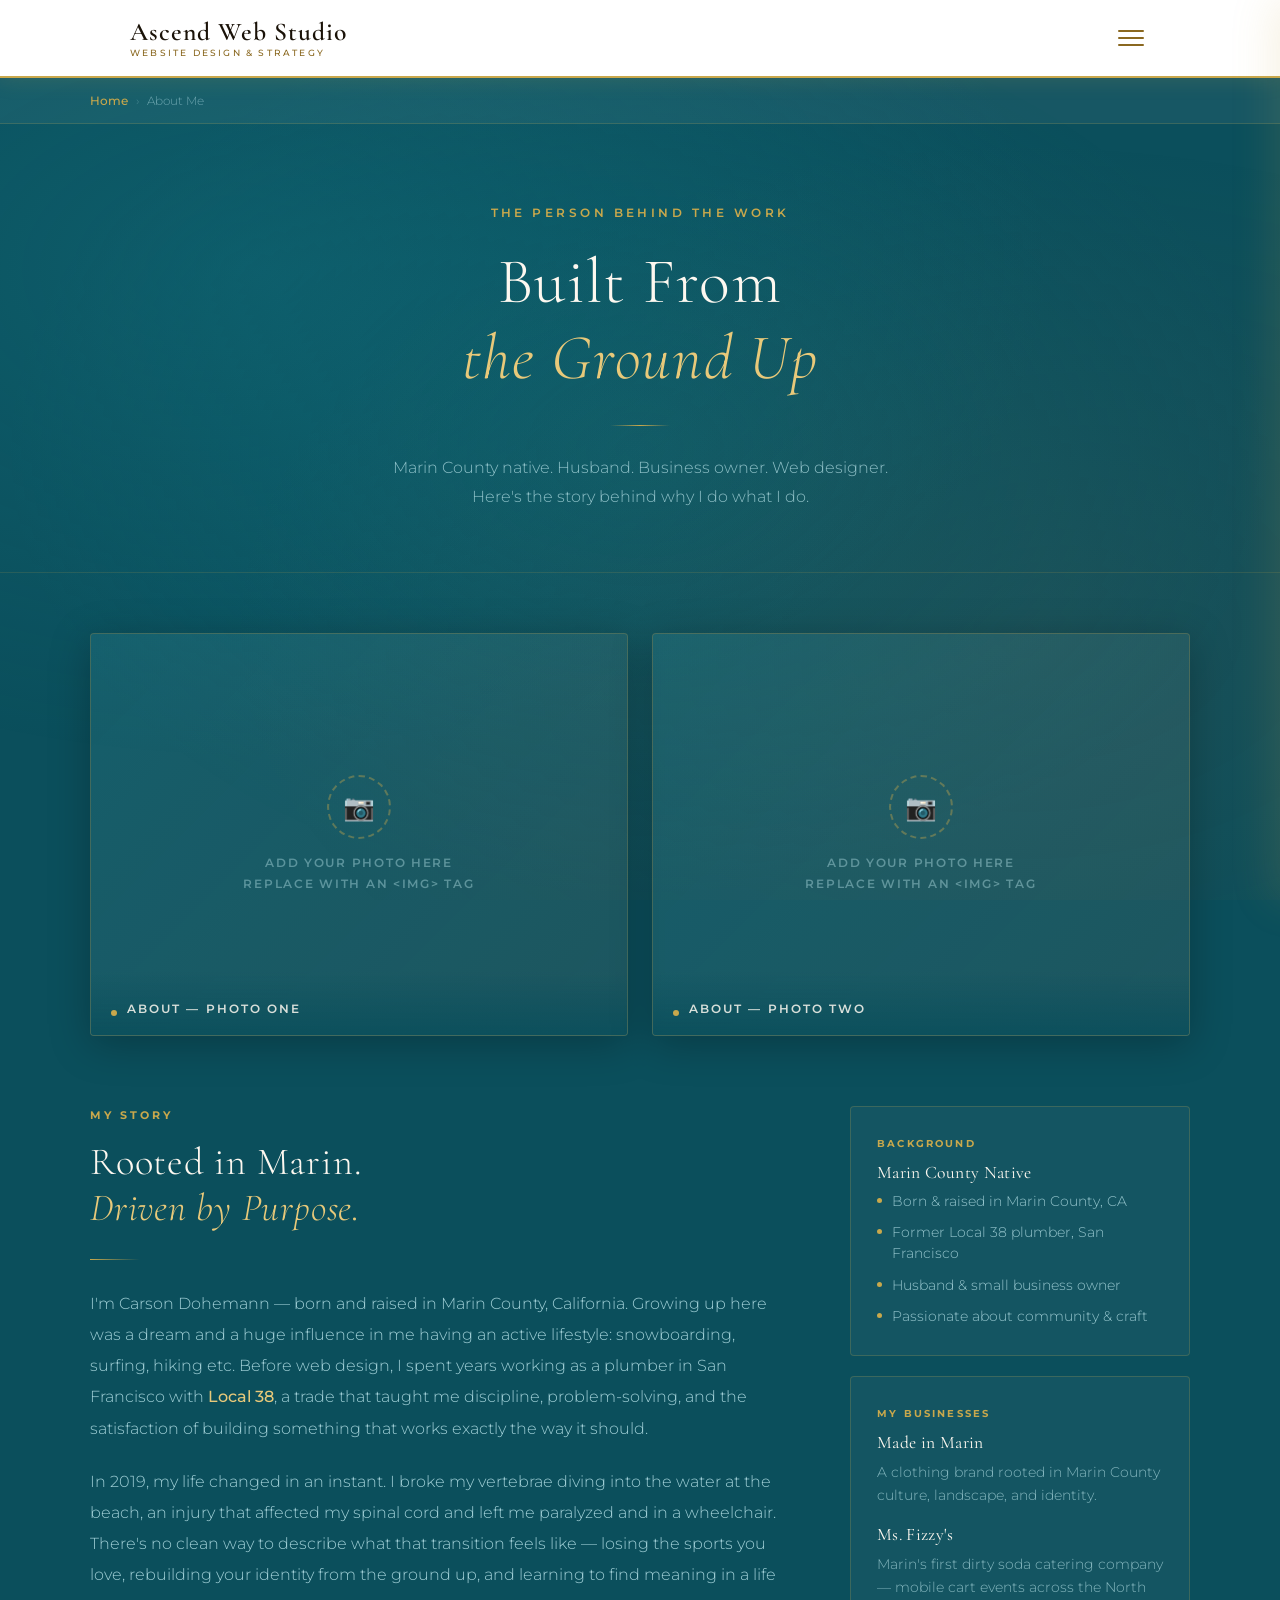
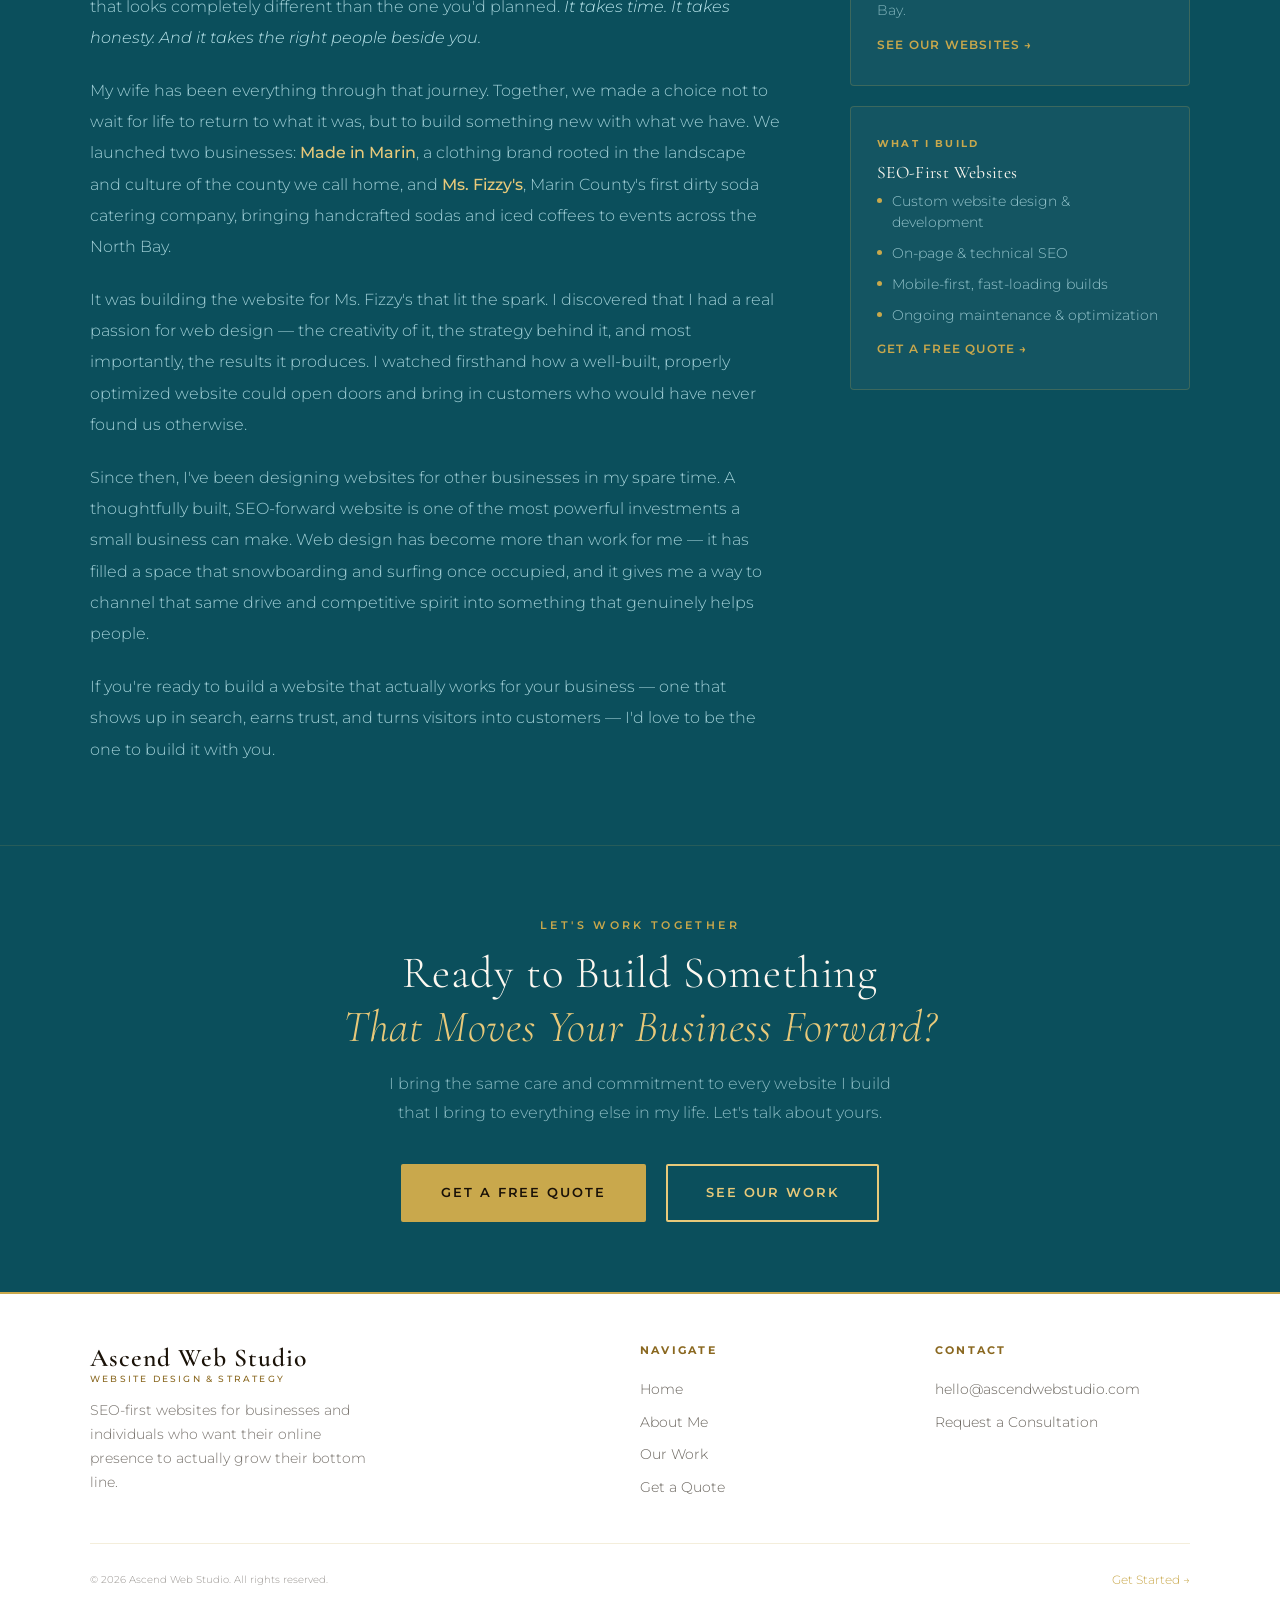
==== commit 64f75514: "Revise text for better readability in about.html Reworded sentences for clarity and improved flow." ====
--- a/about.html
+++ b/about.html
@@ -521,8 +521,8 @@
           <div class="story-body">
             <p>
               I'm Carson Dohemann — born and raised in Marin County, California.
-              Growing up here meant an active life was just part of the deal:
-              snowboarding, surfing, hiking the hills I knew by heart. Before
+              Growing up here was a dream and a huge influence in me having an active lifestyle:
+              snowboarding, surfing, hiking etc. Before
               web design, I spent years working as a plumber in San Francisco with
               <strong>Local 38</strong>, a trade that taught me discipline,
               problem-solving, and the satisfaction of building something that
@@ -557,13 +557,12 @@
               creativity of it, the strategy behind it, and most importantly,
               the results it produces. I watched firsthand how a well-built,
               properly optimized website could open doors and bring in customers
-              who would have never found us otherwise. <strong>That experience
-              changed everything.</strong>
+              who would have never found us otherwise.
             </p>
 
             <p>
               Since then, I've been designing websites for other businesses in my
-              spare time, and the pattern holds every time: a thoughtfully built,
+              spare time. A thoughtfully built,
               SEO-forward website is one of the most powerful investments a small
               business can make. Web design has become more than work for me —
               it has filled a space that snowboarding and surfing once occupied,
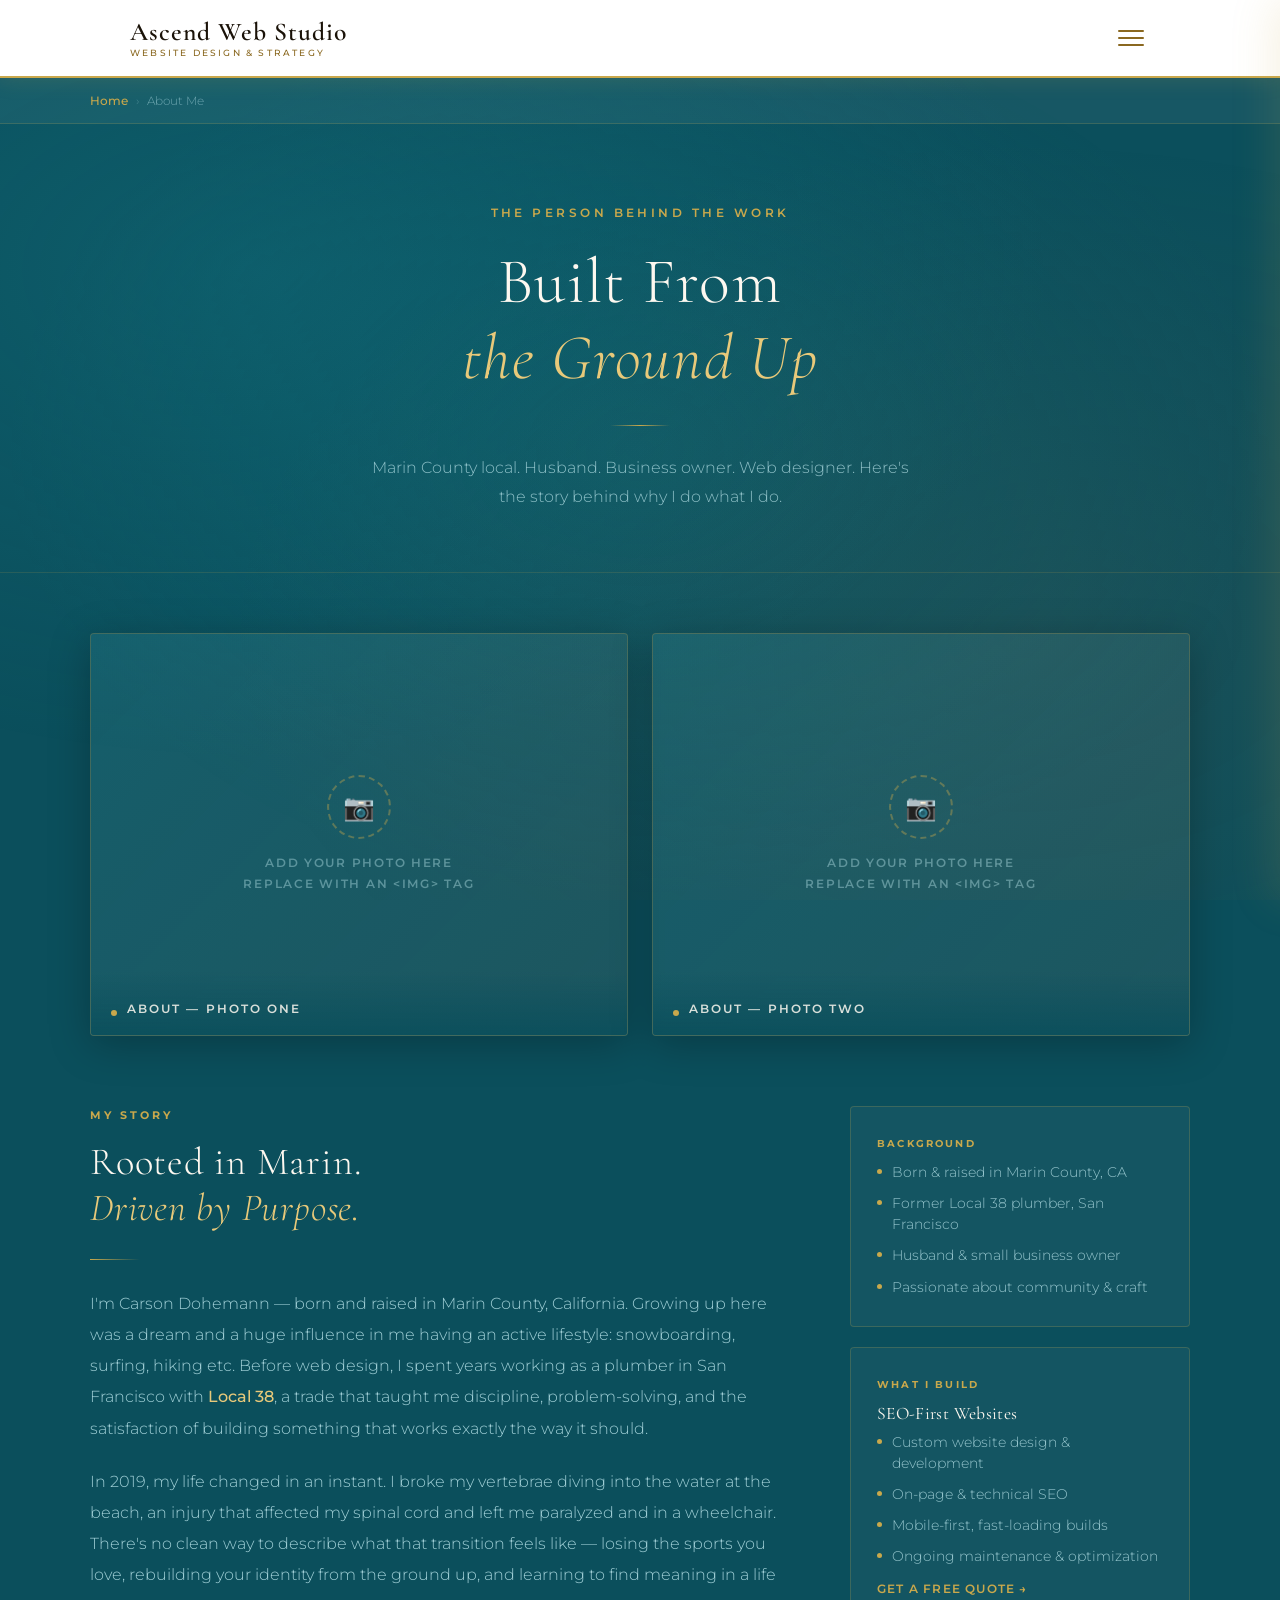
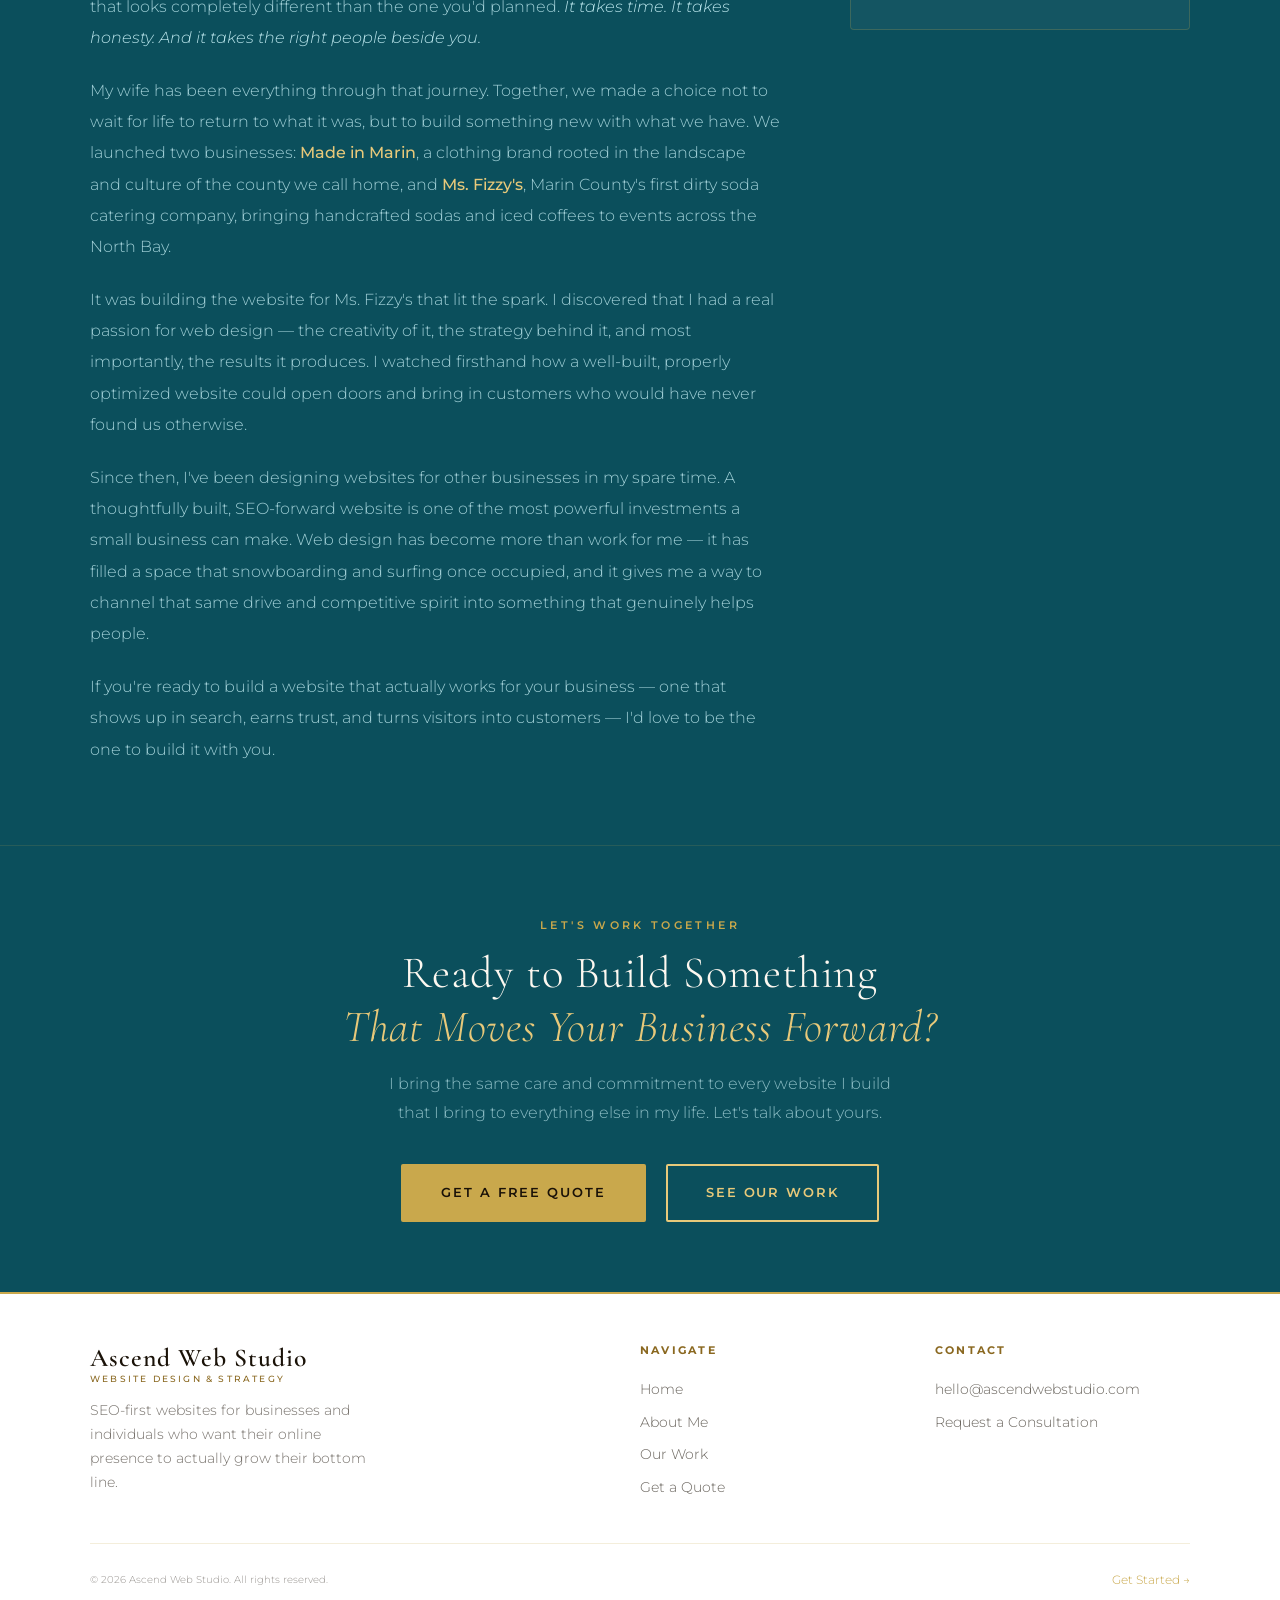
==== commit 1fb5e092: "Revise personal info and remove business sections Updated personal description and removed business " ====
--- a/about.html
+++ b/about.html
@@ -464,7 +464,7 @@
       </h1>
       <div class="hero-divider reveal" aria-hidden="true"></div>
       <p class="reveal">
-        Marin County native. Husband. Business owner. Web designer.
+        Marin County local. Husband. Business owner. Web designer.
         Here's the story behind why I do what I do.
       </p>
     </section>
@@ -583,22 +583,12 @@
 
           <div class="sidebar-card reveal">
             <span class="sidebar-card-label">Background</span>
-            <h3>Marin County Native</h3>
             <ul class="values-list" aria-label="Background details">
               <li>Born &amp; raised in Marin County, CA</li>
               <li>Former Local 38 plumber, San Francisco</li>
               <li>Husband &amp; small business owner</li>
               <li>Passionate about community &amp; craft</li>
             </ul>
-          </div>
-
-          <div class="sidebar-card reveal">
-            <span class="sidebar-card-label">My Businesses</span>
-            <h3>Made in Marin</h3>
-            <p>A clothing brand rooted in Marin County culture, landscape, and identity.</p>
-            <h3 style="margin-top: 16px;">Ms. Fizzy's</h3>
-            <p>Marin's first dirty soda catering company — mobile cart events across the North Bay.</p>
-            <a href="references.html">See our websites →</a>
           </div>
 
           <div class="sidebar-card reveal">
